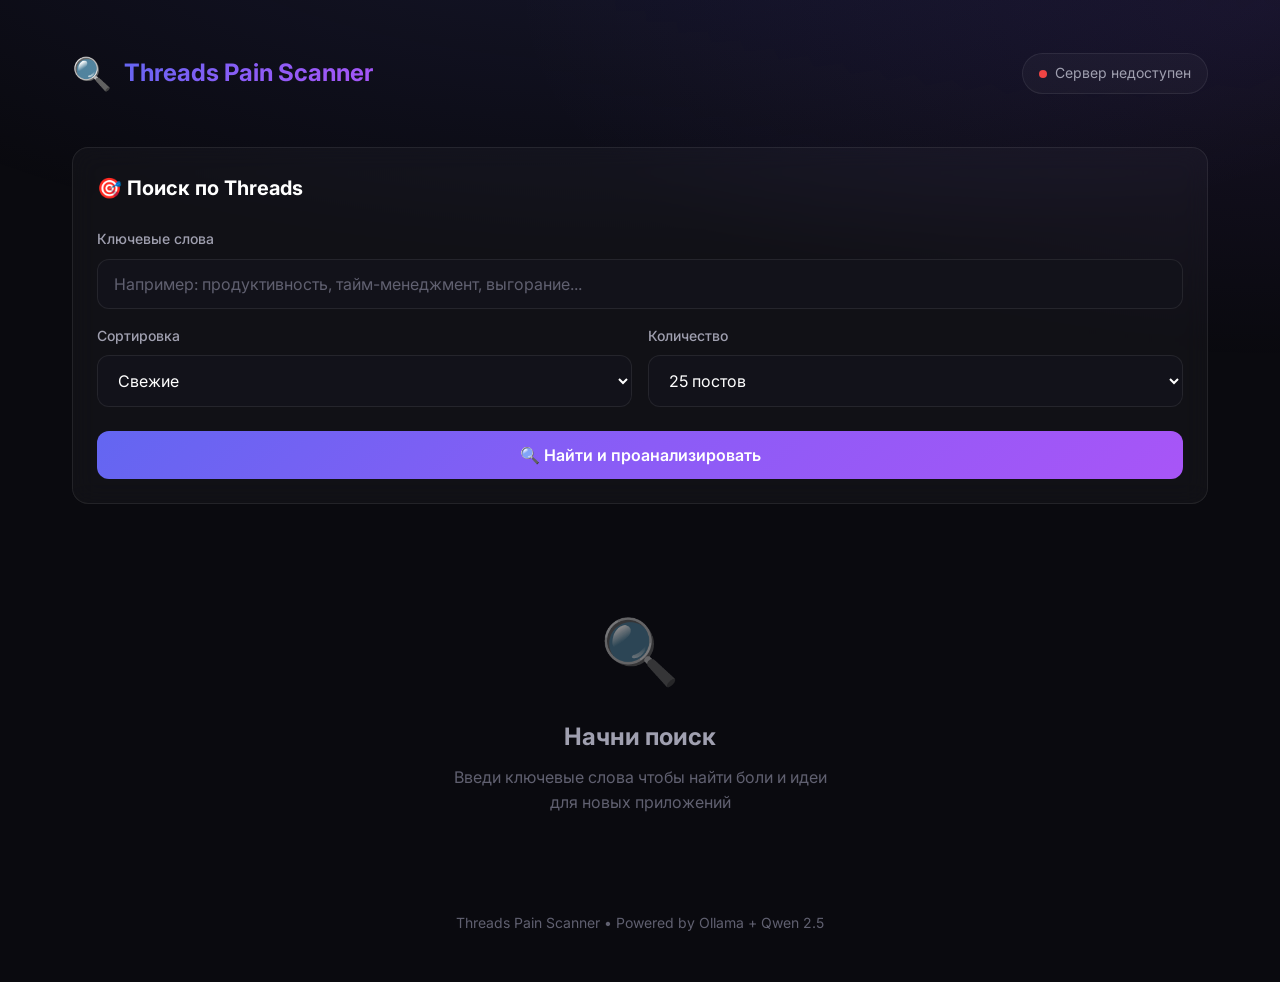
==== frontend/index.html @ 17be04e2 "Initial commit: Threads Pain Scanner" ====
<!DOCTYPE html>
<html lang="ru">
<head>
    <meta charset="UTF-8">
    <meta name="viewport" content="width=device-width, initial-scale=1.0">
    <title>Threads Pain Scanner — Поиск болей и идей</title>
    <link rel="stylesheet" href="styles.css">
    <link href="https://fonts.googleapis.com/css2?family=Inter:wght@400;500;600;700&display=swap" rel="stylesheet">
</head>
<body>
    <div class="app">
        <!-- Header -->
        <header class="header">
            <div class="logo">
                <span class="logo-icon">🔍</span>
                <h1>Threads Pain Scanner</h1>
            </div>
            <div class="status" id="status">
                <span class="status-dot"></span>
                <span class="status-text">Проверка...</span>
            </div>
        </header>

        <!-- Main Content -->
        <main class="main">
            <!-- Search Section -->
            <section class="search-section glass-card">
                <h2>🎯 Поиск по Threads</h2>
                <form id="search-form">
                    <div class="form-group">
                        <label for="keywords">Ключевые слова</label>
                        <input 
                            type="text" 
                            id="keywords" 
                            name="keywords"
                            placeholder="Например: продуктивность, тайм-менеджмент, выгорание..."
                            required
                        >
                    </div>
                    
                    <div class="form-row">
                        <div class="form-group">
                            <label for="search_type">Сортировка</label>
                            <select id="search_type" name="search_type">
                                <option value="RECENT">Свежие</option>
                                <option value="TOP">Популярные</option>
                            </select>
                        </div>
                        
                        <div class="form-group">
                            <label for="limit">Количество</label>
                            <select id="limit" name="limit">
                                <option value="10">10 постов</option>
                                <option value="25" selected>25 постов</option>
                                <option value="50">50 постов</option>
                                <option value="100">100 постов</option>
                            </select>
                        </div>
                    </div>
                    
                    <button type="submit" class="btn btn-primary" id="search-btn">
                        <span class="btn-text">🔍 Найти и проанализировать</span>
                        <span class="btn-loader" hidden>⏳ Анализирую...</span>
                    </button>
                </form>
            </section>

            <!-- Results Section -->
            <section class="results-section" id="results-section" hidden>
                <!-- Stats -->
                <div class="stats-row">
                    <div class="stat-card glass-card">
                        <span class="stat-icon">📊</span>
                        <span class="stat-value" id="stat-posts">0</span>
                        <span class="stat-label">Постов</span>
                    </div>
                    <div class="stat-card glass-card">
                        <span class="stat-icon">😤</span>
                        <span class="stat-value" id="stat-pains">0</span>
                        <span class="stat-label">Болей</span>
                    </div>
                    <div class="stat-card glass-card">
                        <span class="stat-icon">💡</span>
                        <span class="stat-value" id="stat-ideas">0</span>
                        <span class="stat-label">Идей</span>
                    </div>
                    <div class="stat-card glass-card">
                        <span class="stat-icon" id="sentiment-icon">😐</span>
                        <span class="stat-value" id="stat-sentiment">—</span>
                        <span class="stat-label">Настроение</span>
                    </div>
                </div>

                <!-- Analysis Results -->
                <div class="analysis-grid">
                    <!-- Pains -->
                    <div class="analysis-card glass-card">
                        <h3>😤 Боли и проблемы</h3>
                        <ul id="pains-list" class="analysis-list"></ul>
                    </div>
                    
                    <!-- Needs -->
                    <div class="analysis-card glass-card">
                        <h3>🎯 Потребности</h3>
                        <ul id="needs-list" class="analysis-list"></ul>
                    </div>
                    
                    <!-- Ideas -->
                    <div class="analysis-card glass-card full-width">
                        <h3>💡 Идеи для приложений</h3>
                        <ul id="ideas-list" class="analysis-list ideas"></ul>
                    </div>
                </div>

                <!-- Keywords -->
                <div class="keywords-section glass-card">
                    <h3>🏷️ Ключевые темы</h3>
                    <div id="keywords-cloud" class="keywords-cloud"></div>
                </div>

                <!-- Posts List -->
                <div class="posts-section glass-card">
                    <div class="posts-header">
                        <h3>📝 Найденные посты</h3>
                        <div class="export-buttons">
                            <button class="btn btn-small" onclick="exportResults('json')">📥 JSON</button>
                            <button class="btn btn-small" onclick="exportResults('csv')">📥 CSV</button>
                        </div>
                    </div>
                    <div id="posts-list" class="posts-list"></div>
                </div>
            </section>

            <!-- Empty State -->
            <section class="empty-state" id="empty-state">
                <div class="empty-icon">🔍</div>
                <h2>Начни поиск</h2>
                <p>Введи ключевые слова чтобы найти боли и идеи для новых приложений</p>
            </section>
        </main>

        <!-- Footer -->
        <footer class="footer">
            <p>Threads Pain Scanner • Powered by Ollama + Qwen 2.5</p>
        </footer>
    </div>

    <script src="app.js"></script>
</body>
</html>
---- frontend/styles.css ----
/* ============================================
   Threads Pain Scanner - Styles
   Modern dark glassmorphism design
   ============================================ */

:root {
    /* Colors */
    --bg-primary: #0a0a0f;
    --bg-secondary: #12121a;
    --bg-card: rgba(255, 255, 255, 0.03);
    --bg-card-hover: rgba(255, 255, 255, 0.06);
    
    --text-primary: #ffffff;
    --text-secondary: #a0a0b0;
    --text-muted: #606070;
    
    --accent-primary: #6366f1;
    --accent-secondary: #8b5cf6;
    --accent-gradient: linear-gradient(135deg, #6366f1 0%, #8b5cf6 50%, #a855f7 100%);
    
    --success: #22c55e;
    --warning: #f59e0b;
    --error: #ef4444;
    
    --border-color: rgba(255, 255, 255, 0.08);
    --shadow: 0 8px 32px rgba(0, 0, 0, 0.4);
    
    /* Sizing */
    --radius-sm: 8px;
    --radius-md: 12px;
    --radius-lg: 16px;
    --radius-xl: 24px;
    
    /* Transitions */
    --transition-fast: 0.15s ease;
    --transition-normal: 0.25s ease;
}

/* Reset & Base */
*, *::before, *::after {
    box-sizing: border-box;
    margin: 0;
    padding: 0;
}

html {
    font-size: 16px;
    scroll-behavior: smooth;
}

body {
    font-family: 'Inter', -apple-system, BlinkMacSystemFont, sans-serif;
    background: var(--bg-primary);
    color: var(--text-primary);
    line-height: 1.6;
    min-height: 100vh;
    overflow-x: hidden;
}

/* Background gradient */
body::before {
    content: '';
    position: fixed;
    top: 0;
    left: 0;
    right: 0;
    height: 100vh;
    background: 
        radial-gradient(ellipse 80% 50% at 50% -20%, rgba(99, 102, 241, 0.15), transparent),
        radial-gradient(ellipse 60% 40% at 100% 0%, rgba(139, 92, 246, 0.1), transparent);
    pointer-events: none;
    z-index: -1;
}

/* App Container */
.app {
    max-width: 1200px;
    margin: 0 auto;
    padding: 2rem;
    min-height: 100vh;
    display: flex;
    flex-direction: column;
}

/* Glass Card */
.glass-card {
    background: var(--bg-card);
    backdrop-filter: blur(12px);
    -webkit-backdrop-filter: blur(12px);
    border: 1px solid var(--border-color);
    border-radius: var(--radius-lg);
    padding: 1.5rem;
    transition: all var(--transition-normal);
}

.glass-card:hover {
    background: var(--bg-card-hover);
    border-color: rgba(255, 255, 255, 0.12);
}

/* ============================================
   Header
   ============================================ */

.header {
    display: flex;
    justify-content: space-between;
    align-items: center;
    padding: 1rem 0;
    margin-bottom: 2rem;
}

.logo {
    display: flex;
    align-items: center;
    gap: 0.75rem;
}

.logo-icon {
    font-size: 2rem;
}

.logo h1 {
    font-size: 1.5rem;
    font-weight: 700;
    background: var(--accent-gradient);
    -webkit-background-clip: text;
    -webkit-text-fill-color: transparent;
    background-clip: text;
}

.status {
    display: flex;
    align-items: center;
    gap: 0.5rem;
    padding: 0.5rem 1rem;
    background: var(--bg-card);
    border-radius: var(--radius-xl);
    border: 1px solid var(--border-color);
}

.status-dot {
    width: 8px;
    height: 8px;
    border-radius: 50%;
    background: var(--warning);
    animation: pulse 2s infinite;
}

.status-dot.online {
    background: var(--success);
}

.status-dot.offline {
    background: var(--error);
    animation: none;
}

@keyframes pulse {
    0%, 100% { opacity: 1; }
    50% { opacity: 0.5; }
}

.status-text {
    font-size: 0.875rem;
    color: var(--text-secondary);
}

/* ============================================
   Search Section
   ============================================ */

.search-section {
    margin-bottom: 2rem;
}

.search-section h2 {
    margin-bottom: 1.5rem;
    font-size: 1.25rem;
}

.form-group {
    margin-bottom: 1rem;
}

.form-group label {
    display: block;
    margin-bottom: 0.5rem;
    font-size: 0.875rem;
    color: var(--text-secondary);
    font-weight: 500;
}

.form-group input,
.form-group select {
    width: 100%;
    padding: 0.875rem 1rem;
    background: var(--bg-secondary);
    border: 1px solid var(--border-color);
    border-radius: var(--radius-md);
    color: var(--text-primary);
    font-size: 1rem;
    font-family: inherit;
    transition: all var(--transition-fast);
}

.form-group input:focus,
.form-group select:focus {
    outline: none;
    border-color: var(--accent-primary);
    box-shadow: 0 0 0 3px rgba(99, 102, 241, 0.2);
}

.form-group input::placeholder {
    color: var(--text-muted);
}

.form-row {
    display: grid;
    grid-template-columns: 1fr 1fr;
    gap: 1rem;
}

/* Buttons */
.btn {
    display: inline-flex;
    align-items: center;
    justify-content: center;
    gap: 0.5rem;
    padding: 0.875rem 1.5rem;
    border: none;
    border-radius: var(--radius-md);
    font-size: 1rem;
    font-weight: 600;
    font-family: inherit;
    cursor: pointer;
    transition: all var(--transition-fast);
}

.btn-primary {
    background: var(--accent-gradient);
    color: white;
    width: 100%;
    margin-top: 0.5rem;
}

.btn-primary:hover {
    transform: translateY(-2px);
    box-shadow: 0 8px 24px rgba(99, 102, 241, 0.4);
}

.btn-primary:active {
    transform: translateY(0);
}

.btn-primary:disabled {
    opacity: 0.6;
    cursor: not-allowed;
    transform: none;
}

.btn-small {
    padding: 0.5rem 1rem;
    font-size: 0.875rem;
    background: var(--bg-secondary);
    border: 1px solid var(--border-color);
    color: var(--text-secondary);
}

.btn-small:hover {
    background: var(--bg-card-hover);
    color: var(--text-primary);
}

/* ============================================
   Stats Row
   ============================================ */

.stats-row {
    display: grid;
    grid-template-columns: repeat(4, 1fr);
    gap: 1rem;
    margin-bottom: 2rem;
}

.stat-card {
    text-align: center;
    padding: 1.25rem;
}

.stat-icon {
    font-size: 1.5rem;
    display: block;
    margin-bottom: 0.5rem;
}

.stat-value {
    font-size: 2rem;
    font-weight: 700;
    display: block;
    background: var(--accent-gradient);
    -webkit-background-clip: text;
    -webkit-text-fill-color: transparent;
    background-clip: text;
}

.stat-label {
    font-size: 0.75rem;
    color: var(--text-muted);
    text-transform: uppercase;
    letter-spacing: 0.05em;
}

/* ============================================
   Analysis Grid
   ============================================ */

.analysis-grid {
    display: grid;
    grid-template-columns: 1fr 1fr;
    gap: 1rem;
    margin-bottom: 1.5rem;
}

.analysis-card {
    min-height: 200px;
}

.analysis-card.full-width {
    grid-column: 1 / -1;
}

.analysis-card h3 {
    margin-bottom: 1rem;
    font-size: 1rem;
    color: var(--text-secondary);
}

.analysis-list {
    list-style: none;
}

.analysis-list li {
    padding: 0.75rem;
    margin-bottom: 0.5rem;
    background: var(--bg-secondary);
    border-radius: var(--radius-sm);
    font-size: 0.9rem;
    border-left: 3px solid var(--accent-primary);
    transition: all var(--transition-fast);
}

.analysis-list li:hover {
    background: var(--bg-card-hover);
    transform: translateX(4px);
}

.analysis-list.ideas li {
    border-left-color: var(--success);
}

/* ============================================
   Keywords Cloud
   ============================================ */

.keywords-section {
    margin-bottom: 1.5rem;
}

.keywords-section h3 {
    margin-bottom: 1rem;
    font-size: 1rem;
    color: var(--text-secondary);
}

.keywords-cloud {
    display: flex;
    flex-wrap: wrap;
    gap: 0.5rem;
}

.keyword-tag {
    padding: 0.5rem 1rem;
    background: var(--bg-secondary);
    border: 1px solid var(--border-color);
    border-radius: var(--radius-xl);
    font-size: 0.875rem;
    color: var(--text-secondary);
    transition: all var(--transition-fast);
}

.keyword-tag:hover {
    background: var(--accent-primary);
    color: white;
    border-color: var(--accent-primary);
}

/* ============================================
   Posts Section
   ============================================ */

.posts-section {
    margin-bottom: 2rem;
}

.posts-header {
    display: flex;
    justify-content: space-between;
    align-items: center;
    margin-bottom: 1rem;
}

.posts-header h3 {
    font-size: 1rem;
    color: var(--text-secondary);
}

.export-buttons {
    display: flex;
    gap: 0.5rem;
}

.posts-list {
    max-height: 400px;
    overflow-y: auto;
}

.post-item {
    padding: 1rem;
    margin-bottom: 0.75rem;
    background: var(--bg-secondary);
    border-radius: var(--radius-md);
    border: 1px solid transparent;
    transition: all var(--transition-fast);
}

.post-item:hover {
    border-color: var(--border-color);
}

.post-header {
    display: flex;
    justify-content: space-between;
    align-items: center;
    margin-bottom: 0.5rem;
}

.post-username {
    font-weight: 600;
    color: var(--accent-primary);
    font-size: 0.875rem;
}

.post-time {
    font-size: 0.75rem;
    color: var(--text-muted);
}

.post-text {
    color: var(--text-secondary);
    font-size: 0.9rem;
    line-height: 1.5;
}

.post-link {
    display: inline-block;
    margin-top: 0.5rem;
    font-size: 0.75rem;
    color: var(--accent-secondary);
    text-decoration: none;
}

.post-link:hover {
    text-decoration: underline;
}

/* ============================================
   Empty State
   ============================================ */

.empty-state {
    text-align: center;
    padding: 4rem 2rem;
    color: var(--text-muted);
}

.empty-icon {
    font-size: 4rem;
    margin-bottom: 1rem;
    opacity: 0.5;
}

.empty-state h2 {
    font-size: 1.5rem;
    margin-bottom: 0.5rem;
    color: var(--text-secondary);
}

.empty-state p {
    max-width: 400px;
    margin: 0 auto;
}

/* ============================================
   Footer
   ============================================ */

.footer {
    margin-top: auto;
    padding: 2rem 0 1rem;
    text-align: center;
    color: var(--text-muted);
    font-size: 0.875rem;
}

/* ============================================
   Responsive
   ============================================ */

@media (max-width: 768px) {
    .app {
        padding: 1rem;
    }
    
    .header {
        flex-direction: column;
        gap: 1rem;
        text-align: center;
    }
    
    .form-row {
        grid-template-columns: 1fr;
    }
    
    .stats-row {
        grid-template-columns: repeat(2, 1fr);
    }
    
    .analysis-grid {
        grid-template-columns: 1fr;
    }
    
    .posts-header {
        flex-direction: column;
        gap: 1rem;
        align-items: flex-start;
    }
}

/* ============================================
   Animations
   ============================================ */

@keyframes fadeIn {
    from {
        opacity: 0;
        transform: translateY(10px);
    }
    to {
        opacity: 1;
        transform: translateY(0);
    }
}

.results-section {
    animation: fadeIn 0.4s ease;
}

.analysis-list li {
    animation: fadeIn 0.3s ease backwards;
}

.analysis-list li:nth-child(1) { animation-delay: 0.1s; }
.analysis-list li:nth-child(2) { animation-delay: 0.15s; }
.analysis-list li:nth-child(3) { animation-delay: 0.2s; }
.analysis-list li:nth-child(4) { animation-delay: 0.25s; }
.analysis-list li:nth-child(5) { animation-delay: 0.3s; }

/* Scrollbar */
::-webkit-scrollbar {
    width: 8px;
    height: 8px;
}

::-webkit-scrollbar-track {
    background: var(--bg-secondary);
}

::-webkit-scrollbar-thumb {
    background: var(--border-color);
    border-radius: 4px;
}

::-webkit-scrollbar-thumb:hover {
    background: var(--text-muted);
}
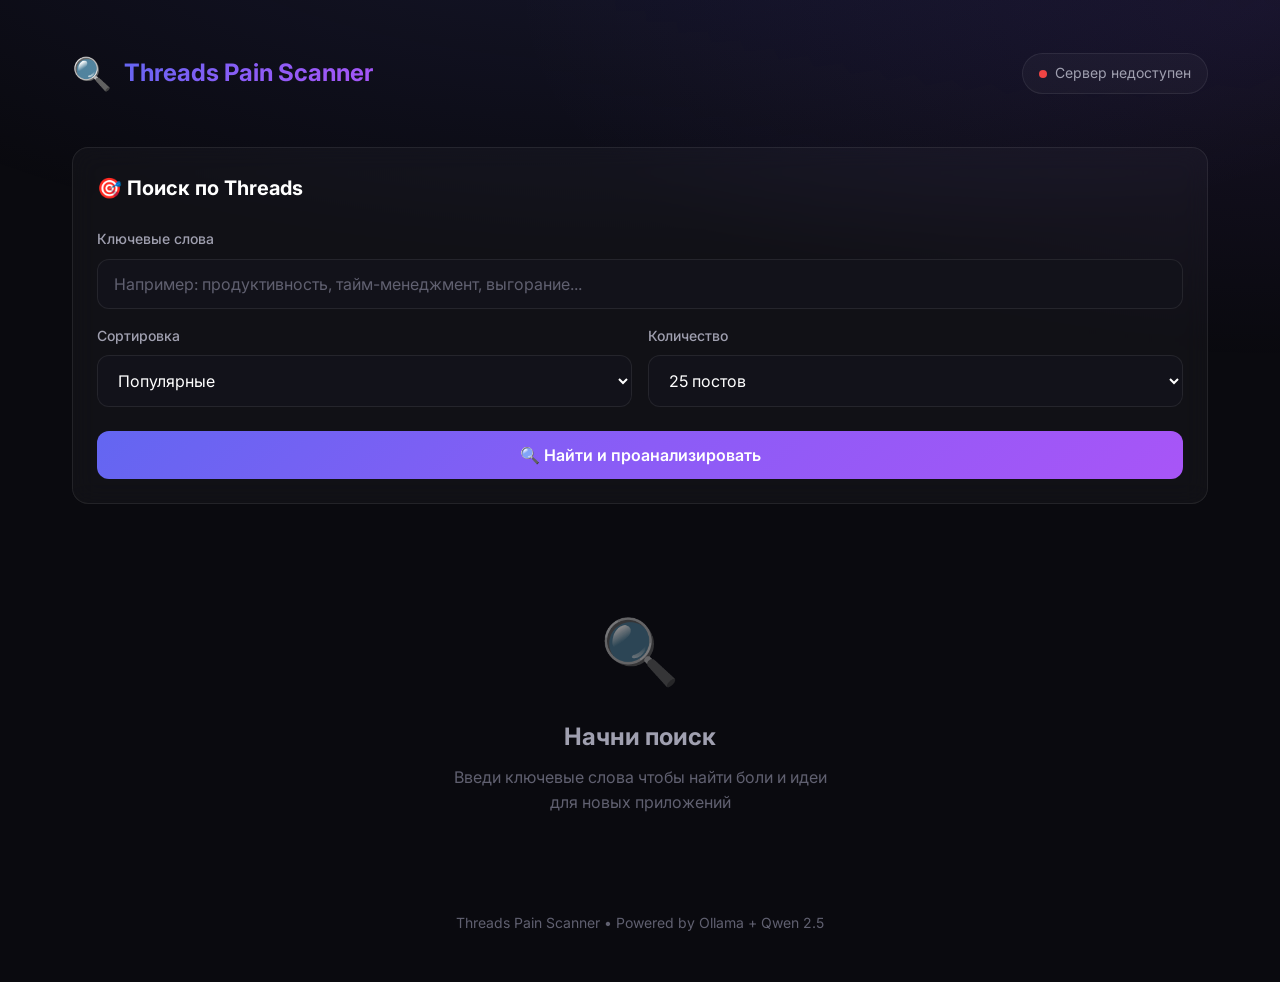
==== commit c2ea253b: "feat: Add comments fetching for top posts and PDF export support with Cyrillic font" ====
--- a/frontend/index.html
+++ b/frontend/index.html
@@ -1,5 +1,6 @@
 <!DOCTYPE html>
 <html lang="ru">
+
 <head>
     <meta charset="UTF-8">
     <meta name="viewport" content="width=device-width, initial-scale=1.0">
@@ -7,6 +8,7 @@
     <link rel="stylesheet" href="styles.css">
     <link href="https://fonts.googleapis.com/css2?family=Inter:wght@400;500;600;700&display=swap" rel="stylesheet">
 </head>
+
 <body>
     <div class="app">
         <!-- Header -->
@@ -29,24 +31,19 @@
                 <form id="search-form">
                     <div class="form-group">
                         <label for="keywords">Ключевые слова</label>
-                        <input 
-                            type="text" 
-                            id="keywords" 
-                            name="keywords"
-                            placeholder="Например: продуктивность, тайм-менеджмент, выгорание..."
-                            required
-                        >
+                        <input type="text" id="keywords" name="keywords"
+                            placeholder="Например: продуктивность, тайм-менеджмент, выгорание..." required>
                     </div>
-                    
+
                     <div class="form-row">
                         <div class="form-group">
                             <label for="search_type">Сортировка</label>
                             <select id="search_type" name="search_type">
+                                <option value="TOP" selected>Популярные</option>
                                 <option value="RECENT">Свежие</option>
-                                <option value="TOP">Популярные</option>
                             </select>
                         </div>
-                        
+
                         <div class="form-group">
                             <label for="limit">Количество</label>
                             <select id="limit" name="limit">
@@ -57,7 +54,7 @@
                             </select>
                         </div>
                     </div>
-                    
+
                     <button type="submit" class="btn btn-primary" id="search-btn">
                         <span class="btn-text">🔍 Найти и проанализировать</span>
                         <span class="btn-loader" hidden>⏳ Анализирую...</span>
@@ -98,13 +95,13 @@
                         <h3>😤 Боли и проблемы</h3>
                         <ul id="pains-list" class="analysis-list"></ul>
                     </div>
-                    
+
                     <!-- Needs -->
                     <div class="analysis-card glass-card">
                         <h3>🎯 Потребности</h3>
                         <ul id="needs-list" class="analysis-list"></ul>
                     </div>
-                    
+
                     <!-- Ideas -->
                     <div class="analysis-card glass-card full-width">
                         <h3>💡 Идеи для приложений</h3>
@@ -125,6 +122,7 @@
                         <div class="export-buttons">
                             <button class="btn btn-small" onclick="exportResults('json')">📥 JSON</button>
                             <button class="btn btn-small" onclick="exportResults('csv')">📥 CSV</button>
+                            <button class="btn btn-small" onclick="exportResults('pdf')">📥 PDF</button>
                         </div>
                     </div>
                     <div id="posts-list" class="posts-list"></div>
@@ -147,4 +145,5 @@
 
     <script src="app.js"></script>
 </body>
-</html>
+
+</html>
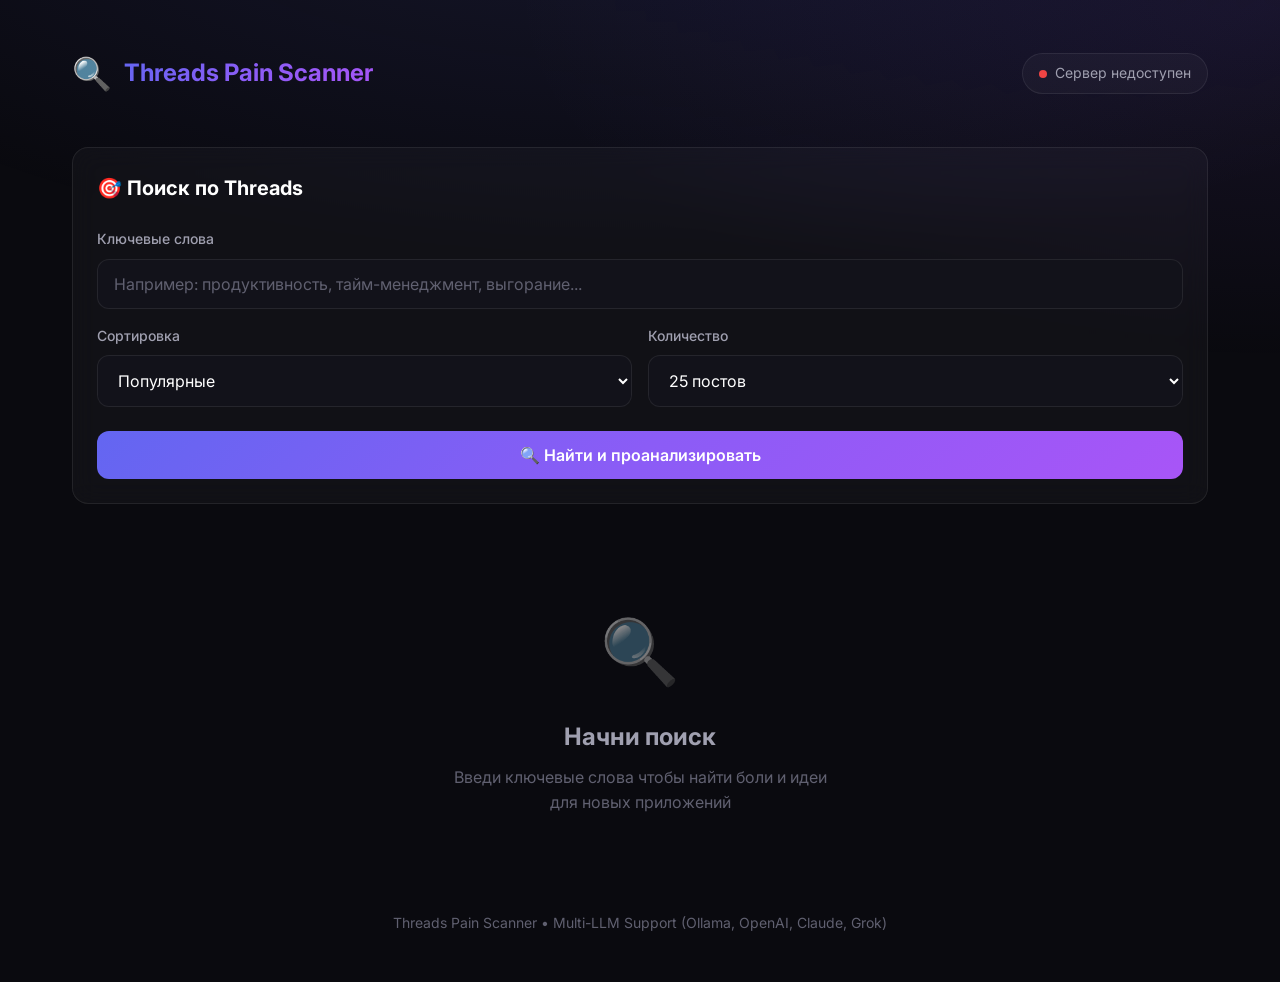
==== commit 6337483a: "Add privacy policy for Meta App Review" ====
--- a/frontend/index.html
+++ b/frontend/index.html
@@ -120,9 +120,9 @@
                     <div class="posts-header">
                         <h3>📝 Найденные посты</h3>
                         <div class="export-buttons">
-                            <button class="btn btn-small" onclick="exportResults('json')">📥 JSON</button>
-                            <button class="btn btn-small" onclick="exportResults('csv')">📥 CSV</button>
-                            <button class="btn btn-small" onclick="exportResults('pdf')">📥 PDF</button>
+                            <button class="btn btn-small" data-export="json">📥 JSON</button>
+                            <button class="btn btn-small" data-export="csv">📥 CSV</button>
+                            <button class="btn btn-small" data-export="pdf">📥 PDF</button>
                         </div>
                     </div>
                     <div id="posts-list" class="posts-list"></div>
@@ -139,11 +139,11 @@
 
         <!-- Footer -->
         <footer class="footer">
-            <p>Threads Pain Scanner • Powered by Ollama + Qwen 2.5</p>
+            <p>Threads Pain Scanner • Multi-LLM Support (Ollama, OpenAI, Claude, Grok)</p>
         </footer>
     </div>
 
-    <script src="app.js"></script>
+    <script type="module" src="js/app.js"></script>
 </body>
 
 </html>
